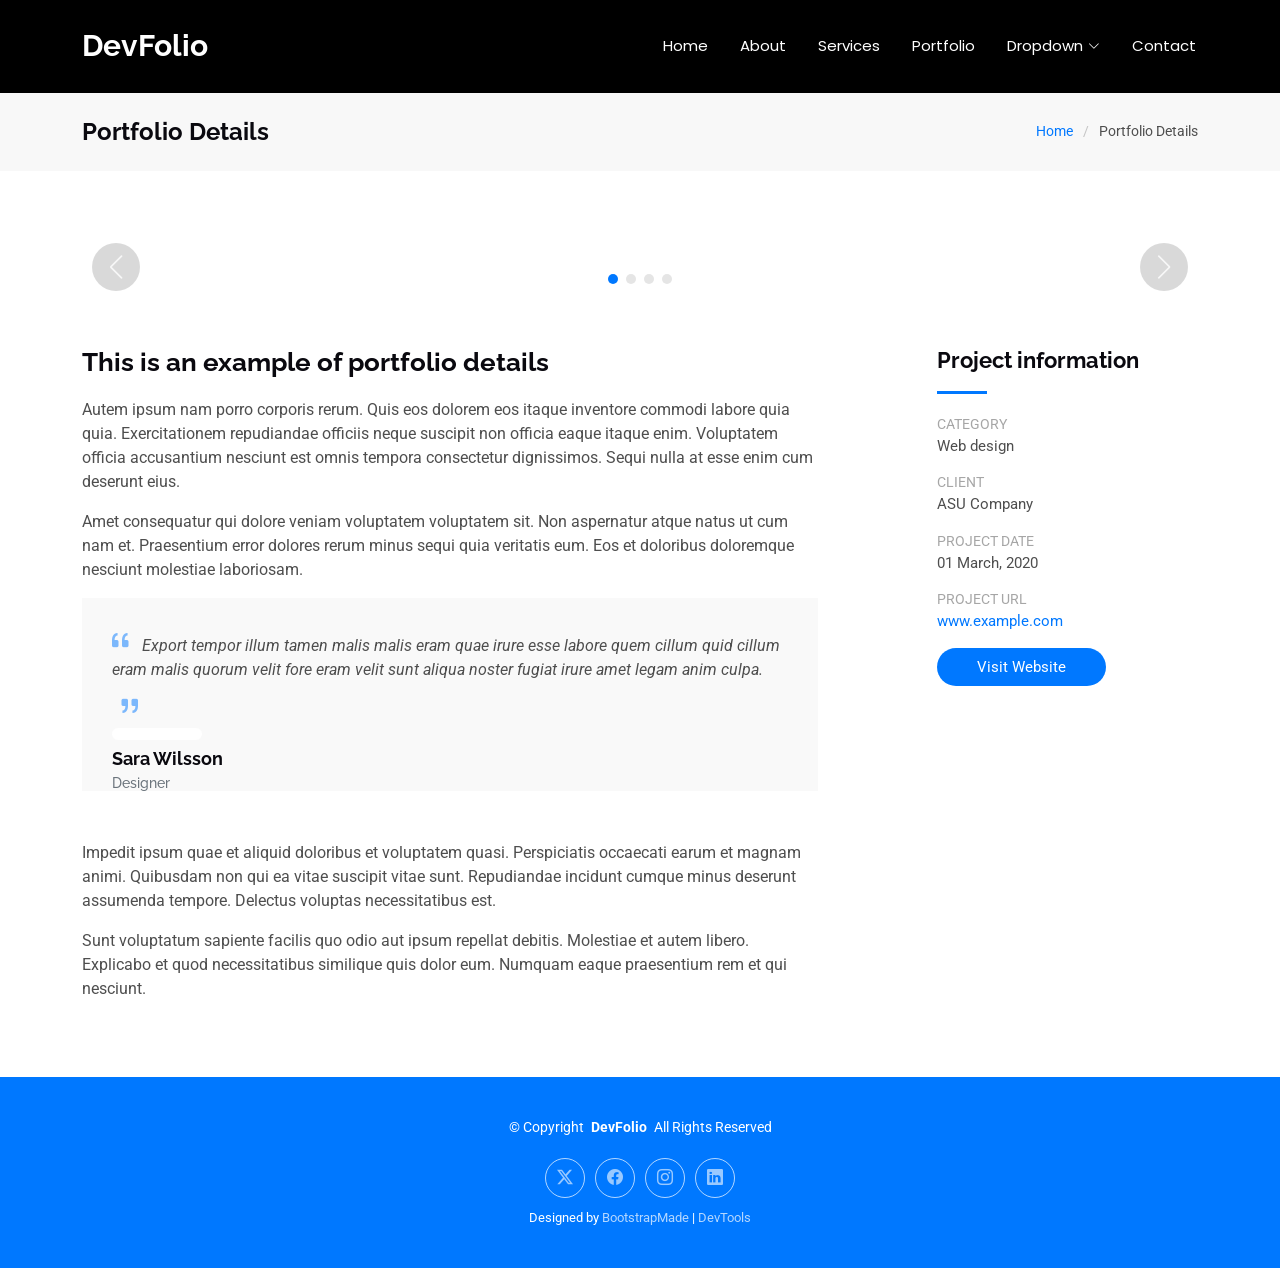
==== portfolio-details.html @ 66e043be "up" ====
<!DOCTYPE html>
<html lang="en">

<head>
  <meta charset="utf-8">
  <meta content="width=device-width, initial-scale=1.0" name="viewport">
  <title>Portfolio Details - DevFolio Bootstrap Template</title>
  <meta name="description" content="">
  <meta name="keywords" content="">

  <!-- Favicons -->
  <link href="assets/img/favicon.png" rel="icon">
  <link href="assets/img/apple-touch-icon.png" rel="apple-touch-icon">

  <!-- Fonts -->
  <link href="https://fonts.googleapis.com" rel="preconnect">
  <link href="https://fonts.gstatic.com" rel="preconnect" crossorigin>
  <link href="https://fonts.googleapis.com/css2?family=Roboto:ital,wght@0,100;0,300;0,400;0,500;0,700;0,900;1,100;1,300;1,400;1,500;1,700;1,900&family=Poppins:ital,wght@0,100;0,200;0,300;0,400;0,500;0,600;0,700;0,800;0,900;1,100;1,200;1,300;1,400;1,500;1,600;1,700;1,800;1,900&family=Raleway:ital,wght@0,100;0,200;0,300;0,400;0,500;0,600;0,700;0,800;0,900;1,100;1,200;1,300;1,400;1,500;1,600;1,700;1,800;1,900&display=swap" rel="stylesheet">

  <!-- Vendor CSS Files -->
  <link href="assets/vendor/bootstrap/css/bootstrap.min.css" rel="stylesheet">
  <link href="assets/vendor/bootstrap-icons/bootstrap-icons.css" rel="stylesheet">
  <link href="assets/vendor/aos/aos.css" rel="stylesheet">
  <link href="assets/vendor/glightbox/css/glightbox.min.css" rel="stylesheet">
  <link href="assets/vendor/swiper/swiper-bundle.min.css" rel="stylesheet">

  <!-- Main CSS File -->
  <link href="assets/css/main.css" rel="stylesheet">

  <!-- =======================================================
  * Template Name: DevFolio
  * Template URL: https://bootstrapmade.com/devfolio-bootstrap-portfolio-html-template/
  * Updated: Aug 07 2024 with Bootstrap v5.3.3
  * Author: BootstrapMade.com
  * License: https://bootstrapmade.com/license/
  ======================================================== -->
</head>

<body class="portfolio-details-page">

  <header id="header" class="header d-flex align-items-center sticky-top">
    <div class="container-fluid container-xl position-relative d-flex align-items-center justify-content-between">

      <a href="index.html" class="logo d-flex align-items-center">
        <!-- Uncomment the line below if you also wish to use an image logo -->
        <!-- <img src="assets/img/logo.png" alt=""> -->
        <h1 class="sitename">DevFolio</h1>
      </a>

      <nav id="navmenu" class="navmenu">
        <ul>
          <li><a href="#hero">Home<br></a></li>
          <li><a href="#about">About</a></li>
          <li><a href="#services">Services</a></li>
          <li><a href="#portfolio">Portfolio</a></li>
          <li class="dropdown"><a href="#"><span>Dropdown</span> <i class="bi bi-chevron-down toggle-dropdown"></i></a>
            <ul>
              <li><a href="#">Dropdown 1</a></li>
              <li class="dropdown"><a href="#"><span>Deep Dropdown</span> <i class="bi bi-chevron-down toggle-dropdown"></i></a>
                <ul>
                  <li><a href="#">Deep Dropdown 1</a></li>
                  <li><a href="#">Deep Dropdown 2</a></li>
                  <li><a href="#">Deep Dropdown 3</a></li>
                  <li><a href="#">Deep Dropdown 4</a></li>
                  <li><a href="#">Deep Dropdown 5</a></li>
                </ul>
              </li>
              <li><a href="#">Dropdown 2</a></li>
              <li><a href="#">Dropdown 3</a></li>
              <li><a href="#">Dropdown 4</a></li>
            </ul>
          </li>
          <li><a href="#contact">Contact</a></li>
        </ul>
        <i class="mobile-nav-toggle d-xl-none bi bi-list"></i>
      </nav>

    </div>
  </header>

  <main class="main">

    <!-- Page Title -->
    <div class="page-title" data-aos="fade">
      <div class="container d-lg-flex justify-content-between align-items-center">
        <h1 class="mb-2 mb-lg-0">Portfolio Details</h1>
        <nav class="breadcrumbs">
          <ol>
            <li><a href="index.html">Home</a></li>
            <li class="current">Portfolio Details</li>
          </ol>
        </nav>
      </div>
    </div><!-- End Page Title -->

    <!-- Portfolio Details Section -->
    <section id="portfolio-details" class="portfolio-details section">

      <div class="container" data-aos="fade-up">

        <div class="portfolio-details-slider swiper init-swiper">
          <script type="application/json" class="swiper-config">
            {
              "loop": true,
              "speed": 600,
              "autoplay": {
                "delay": 5000
              },
              "slidesPerView": "auto",
              "navigation": {
                "nextEl": ".swiper-button-next",
                "prevEl": ".swiper-button-prev"
              },
              "pagination": {
                "el": ".swiper-pagination",
                "type": "bullets",
                "clickable": true
              }
            }
          </script>
          <div class="swiper-wrapper align-items-center">

            <div class="swiper-slide">
              <img src="assets/img/portfolio/app-1.jpg" alt="">
            </div>

            <div class="swiper-slide">
              <img src="assets/img/portfolio/product-1.jpg" alt="">
            </div>

            <div class="swiper-slide">
              <img src="assets/img/portfolio/branding-1.jpg" alt="">
            </div>

            <div class="swiper-slide">
              <img src="assets/img/portfolio/books-1.jpg" alt="">
            </div>

          </div>
          <div class="swiper-button-prev"></div>
          <div class="swiper-button-next"></div>
          <div class="swiper-pagination"></div>
        </div>

        <div class="row justify-content-between gy-4 mt-4">

          <div class="col-lg-8" data-aos="fade-up">
            <div class="portfolio-description">
              <h2>This is an example of portfolio details</h2>
              <p>
                Autem ipsum nam porro corporis rerum. Quis eos dolorem eos itaque inventore commodi labore quia quia. Exercitationem repudiandae officiis neque suscipit non officia eaque itaque enim. Voluptatem officia accusantium nesciunt est omnis tempora consectetur dignissimos. Sequi nulla at esse enim cum deserunt eius.
              </p>
              <p>
                Amet consequatur qui dolore veniam voluptatem voluptatem sit. Non aspernatur atque natus ut cum nam et. Praesentium error dolores rerum minus sequi quia veritatis eum. Eos et doloribus doloremque nesciunt molestiae laboriosam.
              </p>

              <div class="testimonial-item">
                <p>
                  <i class="bi bi-quote quote-icon-left"></i>
                  <span>Export tempor illum tamen malis malis eram quae irure esse labore quem cillum quid cillum eram malis quorum velit fore eram velit sunt aliqua noster fugiat irure amet legam anim culpa.</span>
                  <i class="bi bi-quote quote-icon-right"></i>
                </p>
                <div>
                  <img src="assets/img/testimonials/testimonials-2.jpg" class="testimonial-img" alt="">
                  <h3>Sara Wilsson</h3>
                  <h4>Designer</h4>
                </div>
              </div>

              <p>
                Impedit ipsum quae et aliquid doloribus et voluptatem quasi. Perspiciatis occaecati earum et magnam animi. Quibusdam non qui ea vitae suscipit vitae sunt. Repudiandae incidunt cumque minus deserunt assumenda tempore. Delectus voluptas necessitatibus est.
              </p>

              <p>
                Sunt voluptatum sapiente facilis quo odio aut ipsum repellat debitis. Molestiae et autem libero. Explicabo et quod necessitatibus similique quis dolor eum. Numquam eaque praesentium rem et qui nesciunt.
              </p>

            </div>
          </div>

          <div class="col-lg-3" data-aos="fade-up" data-aos-delay="100">
            <div class="portfolio-info">
              <h3>Project information</h3>
              <ul>
                <li><strong>Category</strong> Web design</li>
                <li><strong>Client</strong> ASU Company</li>
                <li><strong>Project date</strong> 01 March, 2020</li>
                <li><strong>Project URL</strong> <a href="#">www.example.com</a></li>
                <li><a href="#" class="btn-visit align-self-start">Visit Website</a></li>
              </ul>
            </div>
          </div>

        </div>

      </div>

    </section><!-- /Portfolio Details Section -->

  </main>

  <footer id="footer" class="footer accent-background">

    <div class="container">
      <div class="copyright text-center ">
        <p>© <span>Copyright</span> <strong class="px-1 sitename">DevFolio</strong> <span>All Rights Reserved</span></p>
      </div>
      <div class="social-links d-flex justify-content-center">
        <a href=""><i class="bi bi-twitter-x"></i></a>
        <a href=""><i class="bi bi-facebook"></i></a>
        <a href=""><i class="bi bi-instagram"></i></a>
        <a href=""><i class="bi bi-linkedin"></i></a>
      </div>
      <div class="credits">
        <!-- All the links in the footer should remain intact. -->
        <!-- You can delete the links only if you've purchased the pro version. -->
        <!-- Licensing information: https://bootstrapmade.com/license/ -->
        <!-- Purchase the pro version with working PHP/AJAX contact form: [buy-url] -->
        Designed by <a href="https://bootstrapmade.com/">BootstrapMade</a> | <a href="https://bootstrapmade.com/tools/">DevTools</a>
      </div>
    </div>

  </footer>

  <!-- Scroll Top -->
  <a href="#" id="scroll-top" class="scroll-top d-flex align-items-center justify-content-center"><i class="bi bi-arrow-up-short"></i></a>

  <!-- Preloader -->
  <div id="preloader"></div>

  <!-- Vendor JS Files -->
  <script src="assets/vendor/bootstrap/js/bootstrap.bundle.min.js"></script>
  <script src="assets/vendor/php-email-form/validate.js"></script>
  <script src="assets/vendor/aos/aos.js"></script>
  <script src="assets/vendor/typed.js/typed.umd.js"></script>
  <script src="assets/vendor/waypoints/noframework.waypoints.js"></script>
  <script src="assets/vendor/purecounter/purecounter_vanilla.js"></script>
  <script src="assets/vendor/glightbox/js/glightbox.min.js"></script>
  <script src="assets/vendor/imagesloaded/imagesloaded.pkgd.min.js"></script>
  <script src="assets/vendor/isotope-layout/isotope.pkgd.min.js"></script>
  <script src="assets/vendor/swiper/swiper-bundle.min.js"></script>

  <!-- Main JS File -->
  <script src="assets/js/main.js"></script>

</body>

</html>
---- assets/css/main.css ----
/**
* Template Name: DevFolio
* Template URL: https://bootstrapmade.com/devfolio-bootstrap-portfolio-html-template/
* Updated: Aug 07 2024 with Bootstrap v5.3.3
* Author: BootstrapMade.com
* License: https://bootstrapmade.com/license/
*/

/*--------------------------------------------------------------
# Font & Color Variables
# Help: https://bootstrapmade.com/color-system/
--------------------------------------------------------------*/
/* Fonts */
:root {
  --default-font: "Roboto",  system-ui, -apple-system, "Segoe UI", Roboto, "Helvetica Neue", Arial, "Noto Sans", "Liberation Sans", sans-serif, "Apple Color Emoji", "Segoe UI Emoji", "Segoe UI Symbol", "Noto Color Emoji";
  --heading-font: "Raleway",  sans-serif;
  --nav-font: "Poppins",  sans-serif;
}

/* Global Colors - The following color variables are used throughout the website. Updating them here will change the color scheme of the entire website */
:root { 
  --background-color: #ffffff; /* Background color for the entire website, including individual sections */
  --default-color: #4e4e4e; /* Default color used for the majority of the text content across the entire website */
  --heading-color: #0a090f; /* Color for headings, subheadings and title throughout the website */
  --accent-color: #0078ff; /* Accent color that represents your brand on the website. It's used for buttons, links, and other elements that need to stand out */
  --surface-color: #ffffff; /* The surface color is used as a background of boxed elements within sections, such as cards, icon boxes, or other elements that require a visual separation from the global background. */
  --contrast-color: #ffffff; /* Contrast color for text, ensuring readability against backgrounds of accent, heading, or default colors. */
}

/* Nav Menu Colors - The following color variables are used specifically for the navigation menu. They are separate from the global colors to allow for more customization options */
:root {
  --nav-color: #ffffff;  /* The default color of the main navmenu links */
  --nav-hover-color: #ffffff; /* Applied to main navmenu links when they are hovered over or active */
  --nav-mobile-background-color: #ffffff; /* Used as the background color for mobile navigation menu */
  --nav-dropdown-background-color: #ffffff; /* Used as the background color for dropdown items that appear when hovering over primary navigation items */
  --nav-dropdown-color: #212529; /* Used for navigation links of the dropdown items in the navigation menu. */
  --nav-dropdown-hover-color: #0078ff; /* Similar to --nav-hover-color, this color is applied to dropdown navigation links when they are hovered over. */
}

/* Color Presets - These classes override global colors when applied to any section or element, providing reuse of the sam color scheme. */

.light-background {
  --background-color: #f9f9f9;
  --surface-color: #ffffff;
}

.dark-background {
  --background-color: #060606;
  --default-color: #ffffff;
  --heading-color: #ffffff;
  --surface-color: #252525;
  --contrast-color: #ffffff;
}

.accent-background {
  --background-color: #0078ff;
  --default-color: #ffffff;
  --heading-color: #ffffff;
  --accent-color: #ffffff;
  --surface-color: #3393ff;
  --contrast-color: #ffffff;
}

/* Smooth scroll */
:root {
  scroll-behavior: smooth;
}

/*--------------------------------------------------------------
# General Styling & Shared Classes
--------------------------------------------------------------*/
body {
  color: var(--default-color);
  background-color: var(--background-color);
  font-family: var(--default-font);
}

a {
  color: var(--accent-color);
  text-decoration: none;
  transition: 0.3s;
}

a:hover {
  color: color-mix(in srgb, var(--accent-color), transparent 25%);
  text-decoration: none;
}

h1,
h2,
h3,
h4,
h5,
h6 {
  color: var(--heading-color);
  font-family: var(--heading-font);
}

/* PHP Email Form Messages
------------------------------*/
.php-email-form .error-message {
  display: none;
  background: #df1529;
  color: #ffffff;
  text-align: left;
  padding: 15px;
  margin-bottom: 24px;
  font-weight: 600;
}

.php-email-form .sent-message {
  display: none;
  color: #ffffff;
  background: #059652;
  text-align: center;
  padding: 15px;
  margin-bottom: 24px;
  font-weight: 600;
}

.php-email-form .loading {
  display: none;
  background: var(--surface-color);
  text-align: center;
  padding: 15px;
  margin-bottom: 24px;
}

.php-email-form .loading:before {
  content: "";
  display: inline-block;
  border-radius: 50%;
  width: 24px;
  height: 24px;
  margin: 0 10px -6px 0;
  border: 3px solid var(--accent-color);
  border-top-color: var(--surface-color);
  animation: php-email-form-loading 1s linear infinite;
}

@keyframes php-email-form-loading {
  0% {
    transform: rotate(0deg);
  }

  100% {
    transform: rotate(360deg);
  }
}

/*--------------------------------------------------------------
# Global Header
--------------------------------------------------------------*/
.header {
  --background-color: #000000;
  --default-color: #ffffff;
  --heading-color: #ffffff;
  color: var(--default-color);
  background-color: var(--background-color);
  padding: 20px 0;
  transition: all 0.5s;
  z-index: 997;
}

.header .logo {
  line-height: 1;
}

.header .logo img {
  max-height: 32px;
  margin-right: 8px;
}

.header .logo h1 {
  font-size: 30px;
  margin: 0;
  font-weight: 700;
  color: var(--heading-color);
}

.scrolled .header {
  box-shadow: 0px 0 18px rgba(0, 0, 0, 0.1);
}

/*--------------------------------------------------------------
# Navigation Menu
--------------------------------------------------------------*/
/* Desktop Navigation */
@media (min-width: 1200px) {
  .navmenu {
    padding: 0;
  }

  .navmenu ul {
    margin: 0;
    padding: 0;
    display: flex;
    list-style: none;
    align-items: center;
  }

  .navmenu li {
    position: relative;
  }

  .navmenu>ul>li {
    white-space: nowrap;
    padding: 15px 14px;
  }

  .navmenu>ul>li:last-child {
    padding-right: 0;
  }

  .navmenu a,
  .navmenu a:focus {
    color: var(--nav-color);
    font-size: 15px;
    padding: 0 2px;
    font-family: var(--nav-font);
    font-weight: 400;
    display: flex;
    align-items: center;
    justify-content: space-between;
    white-space: nowrap;
    transition: 0.3s;
    position: relative;
  }

  .navmenu a i,
  .navmenu a:focus i {
    font-size: 12px;
    line-height: 0;
    margin-left: 5px;
    transition: 0.3s;
  }

  .navmenu>ul>li>a:before {
    content: "";
    position: absolute;
    width: 100%;
    height: 2px;
    bottom: -6px;
    left: 0;
    background-color: var(--nav-hover-color);
    visibility: hidden;
    width: 0px;
    transition: all 0.3s ease-in-out 0s;
  }

  .navmenu a:hover:before,
  .navmenu li:hover>a:before,
  .navmenu .active:before {
    visibility: visible;
    width: 100%;
  }

  .navmenu li:hover>a,
  .navmenu .active,
  .navmenu .active:focus {
    color: var(--nav-hover-color);
  }

  .navmenu .dropdown ul {
    margin: 0;
    padding: 10px 0;
    background: var(--nav-dropdown-background-color);
    display: block;
    position: absolute;
    visibility: hidden;
    left: 14px;
    top: 130%;
    opacity: 0;
    transition: 0.3s;
    border-radius: 4px;
    z-index: 99;
    box-shadow: 0px 0px 30px rgba(0, 0, 0, 0.1);
  }

  .navmenu .dropdown ul li {
    min-width: 200px;
  }

  .navmenu .dropdown ul a {
    padding: 10px 20px;
    font-size: 15px;
    text-transform: none;
    color: var(--nav-dropdown-color);
  }

  .navmenu .dropdown ul a i {
    font-size: 12px;
  }

  .navmenu .dropdown ul a:hover,
  .navmenu .dropdown ul .active:hover,
  .navmenu .dropdown ul li:hover>a {
    color: var(--nav-dropdown-hover-color);
  }

  .navmenu .dropdown:hover>ul {
    opacity: 1;
    top: 100%;
    visibility: visible;
  }

  .navmenu .dropdown .dropdown ul {
    top: 0;
    left: -90%;
    visibility: hidden;
  }

  .navmenu .dropdown .dropdown:hover>ul {
    opacity: 1;
    top: 0;
    left: -100%;
    visibility: visible;
  }
}

/* Mobile Navigation */
@media (max-width: 1199px) {
  .mobile-nav-toggle {
    color: var(--nav-color);
    font-size: 28px;
    line-height: 0;
    margin-right: 10px;
    cursor: pointer;
    transition: color 0.3s;
  }

  .navmenu {
    padding: 0;
    z-index: 9997;
  }

  .navmenu ul {
    display: none;
    list-style: none;
    position: absolute;
    inset: 60px 20px 20px 20px;
    padding: 10px 0;
    margin: 0;
    border-radius: 6px;
    background-color: var(--nav-mobile-background-color);
    border: 1px solid color-mix(in srgb, var(--default-color), transparent 90%);
    box-shadow: none;
    overflow-y: auto;
    transition: 0.3s;
    z-index: 9998;
  }

  .navmenu a,
  .navmenu a:focus {
    color: var(--nav-dropdown-color);
    padding: 10px 20px;
    font-family: var(--nav-font);
    font-size: 17px;
    font-weight: 500;
    display: flex;
    align-items: center;
    justify-content: space-between;
    white-space: nowrap;
    transition: 0.3s;
  }

  .navmenu a i,
  .navmenu a:focus i {
    font-size: 12px;
    line-height: 0;
    margin-left: 5px;
    width: 30px;
    height: 30px;
    display: flex;
    align-items: center;
    justify-content: center;
    border-radius: 50%;
    transition: 0.3s;
    background-color: color-mix(in srgb, var(--accent-color), transparent 90%);
  }

  .navmenu a i:hover,
  .navmenu a:focus i:hover {
    background-color: var(--accent-color);
    color: var(--contrast-color);
  }

  .navmenu a:hover,
  .navmenu .active,
  .navmenu .active:focus {
    color: var(--nav-dropdown-hover-color);
  }

  .navmenu .active i,
  .navmenu .active:focus i {
    background-color: var(--accent-color);
    color: var(--contrast-color);
    transform: rotate(180deg);
  }

  .navmenu .dropdown ul {
    position: static;
    display: none;
    z-index: 99;
    padding: 10px 0;
    margin: 10px 20px;
    background-color: var(--nav-dropdown-background-color);
    transition: all 0.5s ease-in-out;
  }

  .navmenu .dropdown ul ul {
    background-color: rgba(33, 37, 41, 0.1);
  }

  .navmenu .dropdown>.dropdown-active {
    display: block;
    background-color: rgba(33, 37, 41, 0.03);
  }

  .mobile-nav-active {
    overflow: hidden;
  }

  .mobile-nav-active .mobile-nav-toggle {
    color: #fff;
    position: absolute;
    font-size: 32px;
    top: 15px;
    right: 15px;
    margin-right: 0;
    z-index: 9999;
  }

  .mobile-nav-active .navmenu {
    position: fixed;
    overflow: hidden;
    inset: 0;
    background: rgba(33, 37, 41, 0.8);
    transition: 0.3s;
  }

  .mobile-nav-active .navmenu>ul {
    display: block;
  }
}

/*--------------------------------------------------------------
# Global Footer
--------------------------------------------------------------*/
.footer {
  color: var(--default-color);
  background-color: var(--background-color);
  font-size: 14px;
  padding: 40px 0;
  position: relative;
}

.footer .copyright p {
  margin-bottom: 0;
}

.footer .social-links {
  margin-top: 20px;
}

.footer .social-links a {
  display: flex;
  align-items: center;
  justify-content: center;
  width: 40px;
  height: 40px;
  border-radius: 50%;
  border: 1px solid color-mix(in srgb, var(--default-color), transparent 30%);
  font-size: 16px;
  color: color-mix(in srgb, var(--default-color), transparent 40%);
  margin: 0 5px;
  transition: 0.3s;
}

.footer .social-links a:hover {
  color: var(--default-color);
  border-color: var(--default-color);
}

.footer .credits {
  margin-top: 10px;
  font-size: 13px;
  text-align: center;
}

.footer .credits a {
  color: color-mix(in srgb, var(--default-color), transparent 30%);
}

/*--------------------------------------------------------------
# Preloader
--------------------------------------------------------------*/
#preloader {
  position: fixed;
  inset: 0;
  z-index: 999999;
  overflow: hidden;
  background: var(--background-color);
  transition: all 0.6s ease-out;
}

#preloader:before {
  content: "";
  position: fixed;
  top: calc(50% - 30px);
  left: calc(50% - 30px);
  border: 6px solid #ffffff;
  border-color: var(--accent-color) transparent var(--accent-color) transparent;
  border-radius: 50%;
  width: 60px;
  height: 60px;
  animation: animate-preloader 1.5s linear infinite;
}

@keyframes animate-preloader {
  0% {
    transform: rotate(0deg);
  }

  100% {
    transform: rotate(360deg);
  }
}

/*--------------------------------------------------------------
# Scroll Top Button
--------------------------------------------------------------*/
.scroll-top {
  position: fixed;
  visibility: hidden;
  opacity: 0;
  right: 15px;
  bottom: -15px;
  z-index: 99999;
  background-color: var(--accent-color);
  width: 44px;
  height: 44px;
  border-radius: 50px;
  transition: all 0.4s;
}

.scroll-top i {
  font-size: 24px;
  color: var(--contrast-color);
  line-height: 0;
}

.scroll-top:hover {
  background-color: color-mix(in srgb, var(--accent-color), transparent 20%);
  color: var(--contrast-color);
}

.scroll-top.active {
  visibility: visible;
  opacity: 1;
  bottom: 15px;
}

/*--------------------------------------------------------------
# Disable aos animation delay on mobile devices
--------------------------------------------------------------*/
@media screen and (max-width: 768px) {
  [data-aos-delay] {
    transition-delay: 0 !important;
  }
}

/*--------------------------------------------------------------
# Global Page Titles & Breadcrumbs
--------------------------------------------------------------*/
.page-title {
  --background-color: color-mix(in srgb, var(--default-color), transparent 96%);
  color: var(--default-color);
  background-color: var(--background-color);
  padding: 25px 0;
  position: relative;
}

.page-title h1 {
  font-size: 24px;
  font-weight: 700;
}

.page-title .breadcrumbs ol {
  display: flex;
  flex-wrap: wrap;
  list-style: none;
  padding: 0;
  margin: 0;
  font-size: 14px;
  font-weight: 400;
}

.page-title .breadcrumbs ol li+li {
  padding-left: 10px;
}

.page-title .breadcrumbs ol li+li::before {
  content: "/";
  display: inline-block;
  padding-right: 10px;
  color: color-mix(in srgb, var(--default-color), transparent 70%);
}

/*--------------------------------------------------------------
# Global Sections
--------------------------------------------------------------*/
section,
.section {
  color: var(--default-color);
  background-color: var(--background-color);
  padding: 60px 0;
  scroll-margin-top: 92px;
  overflow: clip;
}

@media (max-width: 1199px) {

  section,
  .section {
    scroll-margin-top: 76px;
  }
}

/*--------------------------------------------------------------
# Global Section Titles
--------------------------------------------------------------*/
.section-title {
  text-align: center;
  padding-bottom: 60px;
  position: relative;
}

.section-title h2 {
  font-size: 32px;
  font-weight: 700;
  margin-bottom: 20px;
  padding-bottom: 20px;
  position: relative;
}

.section-title h2:after {
  content: "";
  position: absolute;
  display: block;
  width: 50px;
  height: 3px;
  background: var(--accent-color);
  left: 0;
  right: 0;
  bottom: 0;
  margin: auto;
}

.section-title p {
  margin-bottom: 0;
}

/*--------------------------------------------------------------
# Hero Section
--------------------------------------------------------------*/
.hero {
  width: 100%;
  min-height: calc(100vh - 92px);
  position: relative;
  padding: 60px 0;
  display: flex;
  align-items: center;
  justify-content: center;
}

.hero img {
  position: absolute;
  inset: 0;
  display: block;
  width: 100%;
  height: 100%;
  object-fit: cover;
  z-index: 1;
}

.hero:before {
  content: "";
  background: color-mix(in srgb, var(--background-color), transparent 30%);
  position: absolute;
  inset: 0;
  z-index: 2;
}

.hero .container {
  position: relative;
  z-index: 3;
}

.hero h2 {
  margin: 0;
  font-size: 64px;
  font-weight: 700;
}

.hero p {
  margin: 5px 0 0 0;
  font-size: 36px;
  font-weight: 600;
}

.hero p span {
  letter-spacing: 1px;
}

@media (max-width: 768px) {
  .hero h2 {
    font-size: 32px;
  }

  .hero p {
    font-size: 20px;
  }
}

/*--------------------------------------------------------------
# About Section
--------------------------------------------------------------*/
.about .container {
  background-color: var(--surface-color);
  box-shadow: 0px 2px 15px rgba(0, 0, 0, 0.1);
  padding: 30px;
}

.about .skills-content h5 {
  font-size: 18px;
  font-weight: 700;
  margin: 30px 0 15px 0;
}

.about .progress {
  height: 36px;
  display: block;
  background: none;
  border-radius: 0;
  margin-top: 15px;
}

.about .progress .skill {
  color: var(--default-color);
  padding: 0;
  margin: 0 0 6px 0;
  text-transform: uppercase;
  display: block;
  font-weight: 600;
  font-family: var(--heading-font);
}

.about .progress .skill .val {
  float: right;
  font-style: normal;
}

.about .progress-bar-wrap {
  background: color-mix(in srgb, var(--default-color), transparent 90%);
  height: 10px;
}

.about .progress-bar {
  width: 1px;
  height: 10px;
  transition: 0.9s;
  background-color: var(--accent-color);
}

.about .about-me h4 {
  font-size: 28px;
  position: relative;
  padding-bottom: 10px;
  margin-bottom: 30px;
  font-weight: 700;
}

.about .about-me h4:after {
  content: "";
  position: absolute;
  display: block;
  width: 64px;
  height: 3px;
  background: var(--accent-color);
  left: 0;
  bottom: 0;
  margin: auto;
}

.about .about-me p {
  font-size: 18px;
}

/*--------------------------------------------------------------
# Resume Section
--------------------------------------------------------------*/
.resume .resume-title {
  color: var(--heading-color);
  font-size: 26px;
  font-weight: 700;
  margin-top: 20px;
  margin-bottom: 20px;
}

.resume .resume-item {
  padding: 0 0 20px 20px;
  margin-top: -2px;
  border-left: 2px solid var(--accent-color);
  position: relative;
}

.resume .resume-item h4 {
  line-height: 18px;
  font-size: 18px;
  font-weight: 600;
  text-transform: uppercase;
  color: color-mix(in srgb, var(--default-color), transparent 20%);
  margin-bottom: 10px;
}

.resume .resume-item h5 {
  font-size: 16px;
  padding: 5px 15px;
  display: inline-block;
  font-weight: 600;
  margin-bottom: 10px;
}

.resume .resume-item ul {
  padding-left: 20px;
}

.resume .resume-item ul li {
  padding-bottom: 10px;
}

.resume .resume-item:last-child {
  padding-bottom: 0;
}

.resume .resume-item::before {
  content: "";
  position: absolute;
  width: 16px;
  height: 16px;
  border-radius: 50px;
  left: -9px;
  top: 0;
  background: var(--background-color);
  border: 2px solid var(--accent-color);
}

/*--------------------------------------------------------------
# Services Section
--------------------------------------------------------------*/
.services .service-item {
  background-color: var(--surface-color);
  box-shadow: 0px 5px 90px 0px rgba(0, 0, 0, 0.1);
  padding: 60px 30px;
  transition: all ease-in-out 0.3s;
  border-radius: 18px;
  border-bottom: 5px solid var(--surface-color);
  height: 100%;
}

.services .service-item .icon {
  color: var(--contrast-color);
  background: var(--accent-color);
  margin: 0;
  width: 64px;
  height: 64px;
  border-radius: 50px;
  display: flex;
  align-items: center;
  justify-content: center;
  margin-bottom: 20px;
  font-size: 28px;
  transition: ease-in-out 0.3s;
}

.services .service-item h3 {
  font-weight: 700;
  margin: 10px 0 15px 0;
  font-size: 22px;
  transition: ease-in-out 0.3s;
}

.services .service-item p {
  line-height: 24px;
  font-size: 14px;
  margin-bottom: 0;
}

@media (min-width: 1365px) {
  .services .service-item:hover {
    transform: translateY(-10px);
    border-color: var(--accent-color);
  }

  .services .service-item:hover h3 {
    color: var(--accent-color);
  }
}

/*--------------------------------------------------------------
# Stats Section
--------------------------------------------------------------*/
.stats {
  position: relative;
  padding: 120px 0;
}

.stats img {
  position: absolute;
  inset: 0;
  display: block;
  width: 100%;
  height: 100%;
  object-fit: cover;
  z-index: 1;
}

.stats:before {
  content: "";
  background: color-mix(in srgb, var(--background-color), transparent 40%);
  position: absolute;
  inset: 0;
  z-index: 2;
}

.stats .container {
  position: relative;
  z-index: 3;
}

.stats .stats-item {
  padding: 30px;
  width: 100%;
}

.stats .stats-item span {
  font-size: 48px;
  display: block;
  color: var(--default-color);
  font-weight: 700;
}

.stats .stats-item p {
  padding: 0;
  margin: 0;
  font-family: var(--heading-font);
  font-size: 16px;
  font-weight: 700;
  color: color-mix(in srgb, var(--default-color), transparent 40%);
}

/*--------------------------------------------------------------
# Portfolio Section
--------------------------------------------------------------*/
.portfolio .portfolio-filters {
  padding: 0;
  margin: 0 auto 20px auto;
  list-style: none;
  text-align: center;
}

.portfolio .portfolio-filters li {
  cursor: pointer;
  display: inline-block;
  padding: 0;
  font-size: 16px;
  font-weight: 600;
  margin: 0 10px;
  line-height: 1;
  text-transform: uppercase;
  margin-bottom: 5px;
  transition: all 0.3s ease-in-out;
}

.portfolio .portfolio-filters li:hover,
.portfolio .portfolio-filters li.filter-active {
  color: var(--accent-color);
}

.portfolio .portfolio-filters li:first-child {
  margin-left: 0;
}

.portfolio .portfolio-filters li:last-child {
  margin-right: 0;
}

@media (max-width: 575px) {
  .portfolio .portfolio-filters li {
    font-size: 14px;
    margin: 0 5px;
  }
}

.portfolio .portfolio-item {
  position: relative;
}

.portfolio .portfolio-item .portfolio-info {
  opacity: 0;
  position: absolute;
  left: 30px;
  right: 30px;
  bottom: 0;
  z-index: 3;
  transition: all ease-in-out 0.3s;
  background: color-mix(in srgb, var(--background-color), transparent 10%);
  padding: 15px;
}

.portfolio .portfolio-item .portfolio-info h4 {
  font-size: 18px;
  font-weight: 600;
  padding-right: 50px;
}

.portfolio .portfolio-item .portfolio-info p {
  color: color-mix(in srgb, var(--default-color), transparent 30%);
  font-size: 14px;
  margin-bottom: 0;
  padding-right: 50px;
}

.portfolio .portfolio-item .portfolio-info .preview-link,
.portfolio .portfolio-item .portfolio-info .details-link {
  position: absolute;
  right: 50px;
  font-size: 24px;
  top: calc(50% - 14px);
  color: color-mix(in srgb, var(--default-color), transparent 30%);
  transition: 0.3s;
  line-height: 0;
}

.portfolio .portfolio-item .portfolio-info .preview-link:hover,
.portfolio .portfolio-item .portfolio-info .details-link:hover {
  color: var(--accent-color);
}

.portfolio .portfolio-item .portfolio-info .details-link {
  right: 14px;
  font-size: 28px;
}

.portfolio .portfolio-item:hover .portfolio-info {
  opacity: 1;
  bottom: 20px;
}

/*--------------------------------------------------------------
# Pricing Section
--------------------------------------------------------------*/
.pricing .pricing-item {
  border-bottom: 1px dashed color-mix(in srgb, var(--default-color), transparent 60%);
  width: 100%;
  height: 100%;
  padding: 0 0 15px 0;
}

.pricing .pricing-item h3 {
  margin: 0;
  font-size: 20px;
  font-weight: 600;
}

.pricing .pricing-item h4 {
  margin: 0;
  font-size: 18px;
  color: var(--accent-color);
}

/*--------------------------------------------------------------
# Faq Section
--------------------------------------------------------------*/
.faq .content h3 {
  font-weight: 400;
  font-size: 34px;
}

.faq .content p {
  font-size: 15px;
  color: color-mix(in srgb, var(--default-color), transparent 30%);
}

.faq .faq-container .faq-item {
  background-color: var(--surface-color);
  position: relative;
  padding: 20px;
  margin-bottom: 20px;
  box-shadow: 0px 5px 25px 0px rgba(0, 0, 0, 0.1);
  overflow: hidden;
}

.faq .faq-container .faq-item:last-child {
  margin-bottom: 0;
}

.faq .faq-container .faq-item h3 {
  font-weight: 600;
  font-size: 18px;
  line-height: 24px;
  margin: 0 30px 0 0;
  transition: 0.3s;
  cursor: pointer;
  display: flex;
  align-items: flex-start;
}

.faq .faq-container .faq-item h3 .num {
  color: var(--accent-color);
  padding-right: 5px;
}

.faq .faq-container .faq-item h3:hover {
  color: var(--accent-color);
}

.faq .faq-container .faq-item .faq-content {
  display: grid;
  grid-template-rows: 0fr;
  transition: 0.3s ease-in-out;
  visibility: hidden;
  opacity: 0;
}

.faq .faq-container .faq-item .faq-content p {
  margin-bottom: 0;
  overflow: hidden;
}

.faq .faq-container .faq-item .faq-toggle {
  position: absolute;
  top: 20px;
  right: 20px;
  font-size: 16px;
  line-height: 0;
  transition: 0.3s;
  cursor: pointer;
}

.faq .faq-container .faq-item .faq-toggle:hover {
  color: var(--accent-color);
}

.faq .faq-container .faq-active h3 {
  color: var(--accent-color);
}

.faq .faq-container .faq-active .faq-content {
  grid-template-rows: 1fr;
  visibility: visible;
  opacity: 1;
  padding-top: 10px;
}

.faq .faq-container .faq-active .faq-toggle {
  transform: rotate(90deg);
  color: var(--accent-color);
}

/*--------------------------------------------------------------
# Testimonials Section
--------------------------------------------------------------*/
.testimonials {
  padding: 80px 0;
  position: relative;
}

.testimonials:before {
  content: "";
  background: color-mix(in srgb, var(--background-color), transparent 30%);
  position: absolute;
  inset: 0;
  z-index: 2;
}

.testimonials .testimonials-bg {
  position: absolute;
  inset: 0;
  display: block;
  width: 100%;
  height: 100%;
  object-fit: cover;
  z-index: 1;
}

.testimonials .container {
  position: relative;
  z-index: 3;
}

.testimonials .testimonials-carousel,
.testimonials .testimonials-slider {
  overflow: hidden;
}

.testimonials .testimonial-item {
  text-align: center;
}

.testimonials .testimonial-item .testimonial-img {
  width: 100px;
  border-radius: 50%;
  border: 6px solid color-mix(in srgb, var(--default-color), transparent 85%);
  margin: 0 auto;
}

.testimonials .testimonial-item h3 {
  font-size: 20px;
  font-weight: bold;
  margin: 10px 0 5px 0;
}

.testimonials .testimonial-item h4 {
  font-size: 14px;
  margin: 0 0 15px 0;
  color: color-mix(in srgb, var(--default-color), transparent 40%);
}

.testimonials .testimonial-item .stars {
  margin-bottom: 15px;
}

.testimonials .testimonial-item .stars i {
  color: #ffc107;
  margin: 0 1px;
}

.testimonials .testimonial-item .quote-icon-left,
.testimonials .testimonial-item .quote-icon-right {
  color: color-mix(in srgb, var(--default-color), transparent 40%);
  font-size: 26px;
  line-height: 0;
}

.testimonials .testimonial-item .quote-icon-left {
  display: inline-block;
  left: -5px;
  position: relative;
}

.testimonials .testimonial-item .quote-icon-right {
  display: inline-block;
  right: -5px;
  position: relative;
  top: 10px;
  transform: scale(-1, -1);
}

.testimonials .testimonial-item p {
  font-style: italic;
  margin: 0 auto 15px auto;
}

.testimonials .swiper-wrapper {
  height: auto;
}

.testimonials .swiper-pagination {
  margin-top: 20px;
  position: relative;
}

.testimonials .swiper-pagination .swiper-pagination-bullet {
  width: 12px;
  height: 12px;
  background-color: color-mix(in srgb, var(--default-color), transparent 50%);
  opacity: 0.5;
}

.testimonials .swiper-pagination .swiper-pagination-bullet-active {
  background-color: var(--default-color);
  opacity: 1;
}

@media (min-width: 992px) {
  .testimonials .testimonial-item p {
    width: 80%;
  }
}

/*--------------------------------------------------------------
# Contact Section
--------------------------------------------------------------*/
.contact .info-wrap {
  background-color: var(--surface-color);
  box-shadow: 0px 0px 20px rgba(0, 0, 0, 0.1);
  padding: 30px;
  margin-bottom: 30px;
}

.contact .info-item i {
  font-size: 20px;
  color: var(--accent-color);
  width: 56px;
  height: 56px;
  display: flex;
  justify-content: center;
  align-items: center;
  transition: all 0.3s ease-in-out;
  border-radius: 50%;
  border: 1px solid color-mix(in srgb, var(--accent-color), transparent 40%);
  margin-right: 15px;
}

.contact .info-item h3 {
  font-size: 18px;
  font-weight: 700;
  margin: 0 0 2px 0;
}

.contact .info-item p {
  padding: 0;
  margin-bottom: 0;
  font-size: 14px;
}

.contact .info-item:hover i {
  background: var(--accent-color);
  color: var(--contrast-color);
}

.contact .php-email-form {
  background-color: var(--surface-color);
  box-shadow: 0px 0px 20px rgba(0, 0, 0, 0.1);
  padding: 30px;
}

@media (max-width: 575px) {
  .contact .php-email-form {
    padding: 20px;
  }
}

.contact .php-email-form input[type=text],
.contact .php-email-form input[type=email],
.contact .php-email-form textarea {
  font-size: 14px;
  padding: 10px 15px;
  box-shadow: none;
  border-radius: 0;
  color: var(--default-color);
  background-color: color-mix(in srgb, var(--background-color), transparent 50%);
  border-color: color-mix(in srgb, var(--default-color), transparent 80%);
}

.contact .php-email-form input[type=text]:focus,
.contact .php-email-form input[type=email]:focus,
.contact .php-email-form textarea:focus {
  border-color: var(--accent-color);
}

.contact .php-email-form input[type=text]::placeholder,
.contact .php-email-form input[type=email]::placeholder,
.contact .php-email-form textarea::placeholder {
  color: color-mix(in srgb, var(--default-color), transparent 70%);
}

.contact .php-email-form button[type=submit] {
  color: var(--contrast-color);
  background: var(--accent-color);
  border: 0;
  padding: 10px 30px;
  transition: 0.4s;
  border-radius: 50px;
}

.contact .php-email-form button[type=submit]:hover {
  background: color-mix(in srgb, var(--accent-color), transparent 20%);
}

/*--------------------------------------------------------------
# Portfolio Details Section
--------------------------------------------------------------*/
.portfolio-details .portfolio-details-slider img {
  width: 100%;
}

.portfolio-details .swiper-wrapper {
  height: auto;
}

.portfolio-details .swiper-button-prev,
.portfolio-details .swiper-button-next {
  width: 48px;
  height: 48px;
}

.portfolio-details .swiper-button-prev:after,
.portfolio-details .swiper-button-next:after {
  color: rgba(255, 255, 255, 0.8);
  background-color: rgba(0, 0, 0, 0.15);
  font-size: 24px;
  border-radius: 50%;
  width: 48px;
  height: 48px;
  display: flex;
  align-items: center;
  justify-content: center;
  transition: 0.3s;
}

.portfolio-details .swiper-button-prev:hover:after,
.portfolio-details .swiper-button-next:hover:after {
  background-color: rgba(0, 0, 0, 0.3);
}

@media (max-width: 575px) {

  .portfolio-details .swiper-button-prev,
  .portfolio-details .swiper-button-next {
    display: none;
  }
}

.portfolio-details .swiper-pagination {
  margin-top: 20px;
  position: relative;
}

.portfolio-details .swiper-pagination .swiper-pagination-bullet {
  width: 10px;
  height: 10px;
  background-color: color-mix(in srgb, var(--default-color), transparent 85%);
  opacity: 1;
}

.portfolio-details .swiper-pagination .swiper-pagination-bullet-active {
  background-color: var(--accent-color);
}

.portfolio-details .portfolio-info h3 {
  font-size: 22px;
  font-weight: 700;
  margin-bottom: 20px;
  padding-bottom: 20px;
  position: relative;
}

.portfolio-details .portfolio-info h3:after {
  content: "";
  position: absolute;
  display: block;
  width: 50px;
  height: 3px;
  background: var(--accent-color);
  left: 0;
  bottom: 0;
}

.portfolio-details .portfolio-info ul {
  list-style: none;
  padding: 0;
  font-size: 15px;
}

.portfolio-details .portfolio-info ul li {
  display: flex;
  flex-direction: column;
  padding-bottom: 15px;
}

.portfolio-details .portfolio-info ul strong {
  text-transform: uppercase;
  font-weight: 400;
  color: color-mix(in srgb, var(--default-color), transparent 50%);
  font-size: 14px;
}

.portfolio-details .portfolio-info .btn-visit {
  padding: 8px 40px;
  background: var(--accent-color);
  color: var(--contrast-color);
  border-radius: 50px;
  transition: 0.3s;
}

.portfolio-details .portfolio-info .btn-visit:hover {
  background: color-mix(in srgb, var(--accent-color), transparent 20%);
}

.portfolio-details .portfolio-description h2 {
  font-size: 26px;
  font-weight: 700;
  margin-bottom: 20px;
}

.portfolio-details .portfolio-description p {
  padding: 0;
}

.portfolio-details .portfolio-description .testimonial-item {
  padding: 30px 30px 0 30px;
  position: relative;
  background: color-mix(in srgb, var(--default-color), transparent 97%);
  margin-bottom: 50px;
}

.portfolio-details .portfolio-description .testimonial-item .testimonial-img {
  width: 90px;
  border-radius: 50px;
  border: 6px solid var(--background-color);
  float: left;
  margin: 0 10px 0 0;
}

.portfolio-details .portfolio-description .testimonial-item h3 {
  font-size: 18px;
  font-weight: bold;
  margin: 15px 0 5px 0;
  padding-top: 20px;
}

.portfolio-details .portfolio-description .testimonial-item h4 {
  font-size: 14px;
  color: #6c757d;
  margin: 0;
}

.portfolio-details .portfolio-description .testimonial-item .quote-icon-left,
.portfolio-details .portfolio-description .testimonial-item .quote-icon-right {
  color: color-mix(in srgb, var(--accent-color), transparent 50%);
  font-size: 26px;
  line-height: 0;
}

.portfolio-details .portfolio-description .testimonial-item .quote-icon-left {
  display: inline-block;
  left: -5px;
  position: relative;
}

.portfolio-details .portfolio-description .testimonial-item .quote-icon-right {
  display: inline-block;
  right: -5px;
  position: relative;
  top: 10px;
  transform: scale(-1, -1);
}

.portfolio-details .portfolio-description .testimonial-item p {
  font-style: italic;
  margin: 0 0 15px 0 0 0;
  padding: 0;
}

/*--------------------------------------------------------------
# Service Details Section
--------------------------------------------------------------*/
.service-details .services-list {
  background-color: var(--surface-color);
  padding: 10px 30px;
  border: 1px solid color-mix(in srgb, var(--default-color), transparent 90%);
  margin-bottom: 20px;
}

.service-details .services-list a {
  display: block;
  line-height: 1;
  padding: 8px 0 8px 15px;
  border-left: 3px solid color-mix(in srgb, var(--default-color), transparent 70%);
  margin: 20px 0;
  color: color-mix(in srgb, var(--default-color), transparent 20%);
  transition: 0.3s;
}

.service-details .services-list a.active {
  color: var(--heading-color);
  font-weight: 700;
  border-color: var(--accent-color);
}

.service-details .services-list a:hover {
  border-color: var(--accent-color);
}

.service-details .services-img {
  margin-bottom: 20px;
}

.service-details h3 {
  font-size: 26px;
  font-weight: 700;
}

.service-details h4 {
  font-size: 20px;
  font-weight: 700;
}

.service-details p {
  font-size: 15px;
}

.service-details ul {
  list-style: none;
  padding: 0;
  font-size: 15px;
}

.service-details ul li {
  padding: 5px 0;
  display: flex;
  align-items: center;
}

.service-details ul i {
  font-size: 20px;
  margin-right: 8px;
  color: var(--accent-color);
}

/*--------------------------------------------------------------
# Starter Section Section
--------------------------------------------------------------*/
.starter-section {
  /* Add your styles here */
}
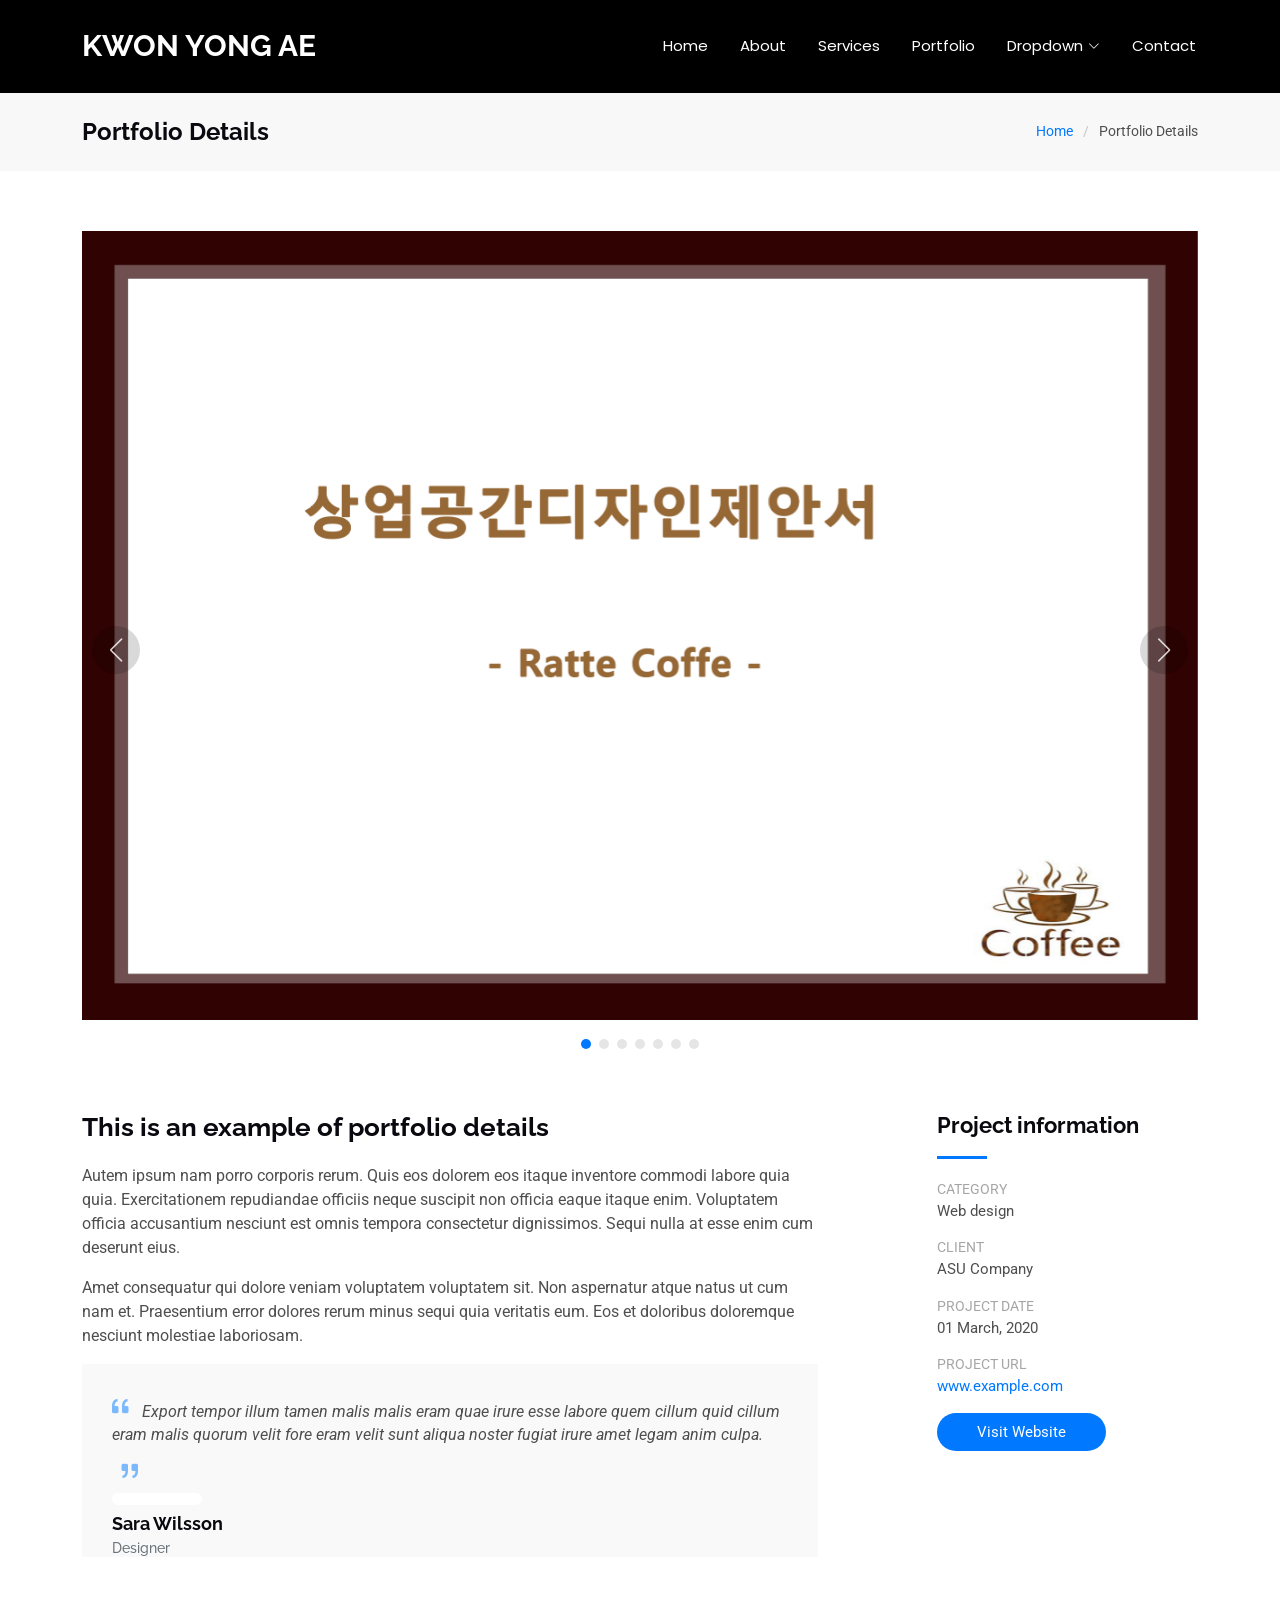
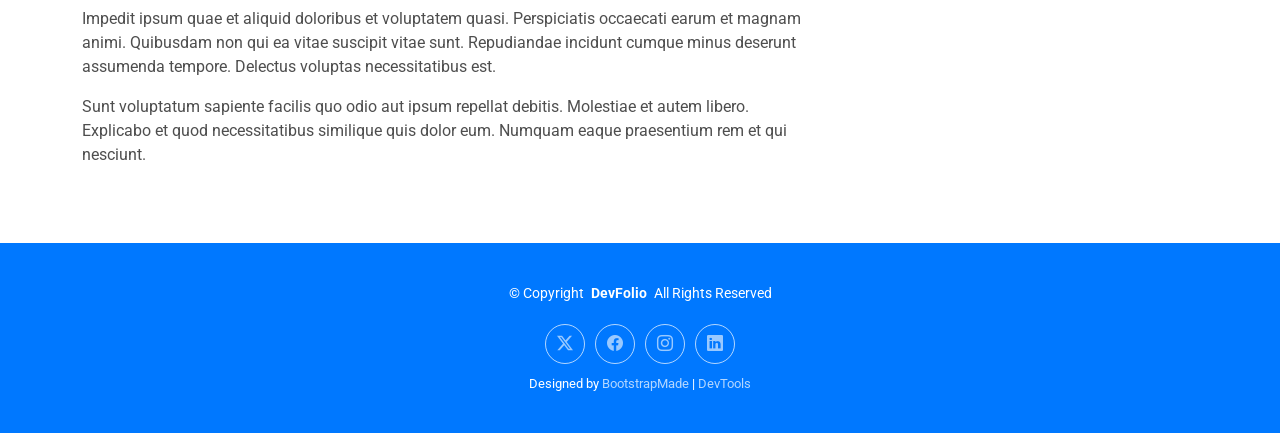
==== commit 5d80d230: ""새로운 파일 업로드"" ====
--- a/portfolio-details.html
+++ b/portfolio-details.html
@@ -28,7 +28,7 @@
   <link href="assets/css/main.css" rel="stylesheet">
 
   <!-- =======================================================
-  * Template Name: DevFolio
+  * Template Name: kwon yong ae
   * Template URL: https://bootstrapmade.com/devfolio-bootstrap-portfolio-html-template/
   * Updated: Aug 07 2024 with Bootstrap v5.3.3
   * Author: BootstrapMade.com
@@ -44,7 +44,7 @@
       <a href="index.html" class="logo d-flex align-items-center">
         <!-- Uncomment the line below if you also wish to use an image logo -->
         <!-- <img src="assets/img/logo.png" alt=""> -->
-        <h1 class="sitename">DevFolio</h1>
+        <h1 class="sitename">KWON YONG AE</h1>
       </a>
 
       <nav id="navmenu" class="navmenu">
@@ -119,22 +119,35 @@
             }
           </script>
           <div class="swiper-wrapper align-items-center">
-
-            <div class="swiper-slide">
-              <img src="assets/img/portfolio/app-1.jpg" alt="">
-            </div>
-
-            <div class="swiper-slide">
-              <img src="assets/img/portfolio/product-1.jpg" alt="">
-            </div>
-
-            <div class="swiper-slide">
-              <img src="assets/img/portfolio/branding-1.jpg" alt="">
-            </div>
-
-            <div class="swiper-slide">
-              <img src="assets/img/portfolio/books-1.jpg" alt="">
-            </div>
+            
+            <div class="swiper-slide">
+              <img src="assets/img/portfolio/3d맥스/표지.jpg" alt="">
+            </div>
+
+            <div class="swiper-slide">
+              <img src="assets/img/portfolio/3d맥스/목차.jpg" alt="">
+            </div>
+
+            <div class="swiper-slide">
+              <img src="assets/img/portfolio/3d맥스/평면도.jpg" alt="">
+            </div>
+
+            <div class="swiper-slide">
+              <img src="assets/img/portfolio/3d맥스/A VIEW.jpg" alt="">
+            </div>
+
+            <div class="swiper-slide">
+              <img src="assets/img/portfolio/3d맥스/B BIEW.jpg" alt="">
+            </div>
+
+            <div class="swiper-slide">
+              <img src="assets/img/portfolio/3d맥스/C VIEW.jpg" alt="">
+            </div>
+            <div class="swiper-slide">
+              <img src="assets/img/portfolio/3d맥스/D VIEW.jpg" alt="">
+            </div>
+           
+            
 
           </div>
           <div class="swiper-button-prev"></div>
